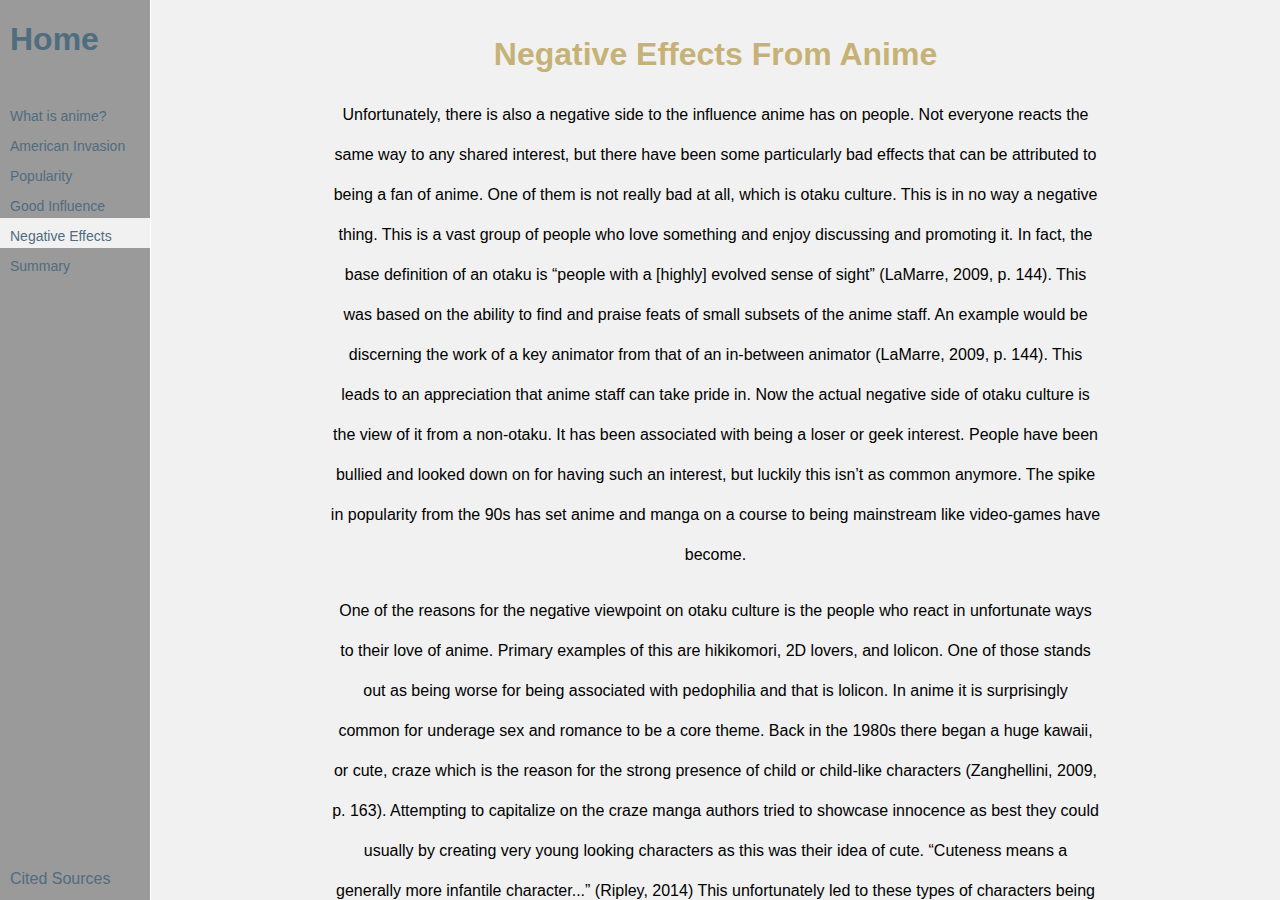
==== badinfluence.html @ 36874d9b "created content pages and added content" ====
<html>
<head>
	<meta http-equiv="Content-Type" content="text/html; charset=UTF-8">
	<script src='./layout.js'></script>
	<link href='./layout.css' rel='stylesheet'>
	<link href='./index.css' rel='stylesheet'>
</head>
<body>
	<div id='guide-bar'>
		<h1 id='home-link'><a href='./index.html'>Home</a></h1>
		<br>
		<ul id='navigation'>
			<li><a href='./definition.html'>What is anime?</a></li>
			<li><a href='./invadingamerica.html'>American Invasion</a></li>
			<li><a href='./popularity.html'>Popularity</a></li>
			<li><a href='./goodinfluence.html'>Good Influence</a></li>
			<li class='active'><a href='./badinfluence.html'>Negative Effects</a></li>
			<li><a href='./summary.html'>Summary</a></li>
		</ul>
		<a id='sources-link' href='./sources.html'>Cited Sources</a>
	</div>
	<div id='main'>
		<h1 id='title'>Negative Effects From Anime</h1>
		<p class='content-block'>
Unfortunately, there is also a negative side to the influence anime has on people.
Not everyone reacts the same way to any shared interest, but there have been some
particularly bad effects that can be attributed to being a fan of anime. One of them
is not really bad at all, which is otaku culture. This is in no way a negative thing.
This is a vast group of people who love something and enjoy discussing and promoting it.
In fact, the base definition of an otaku is “people with a [highly] evolved sense of sight” (LaMarre, 2009, p. 144).
This was based on the ability to find and praise feats of small subsets of the anime staff.
An example would be discerning the work of a key animator from that of an in-between animator (LaMarre, 2009, p. 144).
This leads to an appreciation that anime staff can take pride in. Now the actual negative side
of otaku culture is the view of it from a non-otaku. It has been associated with being a loser or
geek interest. People have been bullied and looked down on for having such an interest, but luckily
this isn’t as common anymore. The spike in popularity from the 90s has set anime and manga
on a course to being mainstream like video-games have become.
		</p>
		<p class="content-block">
One of the reasons for the negative viewpoint on otaku culture is the people who react in
unfortunate ways to their love of anime. Primary examples of this are hikikomori, 2D lovers,
and lolicon. One of those stands out as being worse for being associated with pedophilia and
that is lolicon. In anime it is surprisingly common for underage sex and romance to be a core
theme. Back in the 1980s there began a huge kawaii, or cute, craze which is the reason for the
strong presence of child or child-like characters (Zanghellini, 2009, p. 163). Attempting to
capitalize on the craze manga authors tried to showcase innocence as best they could usually
by creating very young looking characters as this was their idea of cute.  “Cuteness means a
generally more infantile character...” (Ripley, 2014) This unfortunately led to these types
of characters being portrayed in erotic manga and anime. This trope is still common in today’s
anime and it has grown even more strongly represented. This has led to an unfortunate
association for otaku culture.
		</p>
		<p class="content-block">
Other examples of negative influence are the development of hikikomori and 2D Love. These
are often one in the same, but not always. There are people who view the characters of an
anime as actual friends or romantic interests and are actually able to derive all of their
social needs from anime. While this is not particularly harmful to any other people, it does
leave them with lessened relationships with their family and friends. The worse one is a
hikikomori. These are people who do not leave their home or do so very little. They avoid
interacting with other people and seek an indoor isolation. This lifestyle is able to be
maintained due to the prevalence of online occupations and food delivery. They are often
associated with anime, not just because they watch it, but because they need it for any
hope of social interaction. They are more often associated with online gaming though.
The good part is that most hikikomori are young people who are supported by their parents.
“...the average age for their withdrawal was 15” (Kremer, p. 2013). When that support is
cut off they are forced to venture out in order to sustain themselves.
		</p>
	</div>
</body>
</html>
---- layout.css ----
body {
	margin: 0;
	padding: 0;
	font-family: Helvetica;
}
#guide-bar {
	left: 0;
	position: absolute;
	width: 150px;
	top: 0;
	bottom: 0;
	background-color: #9A9A9A;
}
#home-link {
	padding-left: 10px;
	font-style: none;
	text-decoration: none;
}
a {
	color: #506C7F;
	font-style: none;
	text-decoration: none;
}
#navigation {
	font-size: 14;
	padding: 0;
	margin: 0;
}
#navigation li {
	height: 30px;
	width: 100%;
	display: block;
	cursor: pointer;
}
#navigation li a {
	height: 100%;
	width: 100%;
	display: block;
	padding-left: 10px;
	padding-top: 10px;
}
#navigation li:hover, .active {
	background-color: #F1F1F1;
}
#sources-link {
	position: absolute;
	bottom: 10px;
	left: 0;
	right: 0;
	padding-left: 10px;
	display:block;
	height: 20px;
}
#main {
	position: absolute;
	right: 0;
	left: 151px;
	top: 0;
	bottom: 0;
	overflow-y: auto;
	padding: 15px;
	background-color: #F1F1F1;
}
ul {
	list-style: none;
}
#title {
	text-align: center;
	color: #C6B277;
}
.secondary-title {
	color: gray;
	text-align: center;
}
.content-block {
	padding-right: 15%;
	padding-left: 15%;
	text-align: center;
	line-height: 40px;
}
ul.content-block {
	padding-right: 5%;
	padding-left: 5%;
	text-align: left;
	line-height: 20px;
}
ul.content-block li {
	padding-bottom: 20px;
	margin-top: 20px;
	border-bottom: 1px black solid;
}
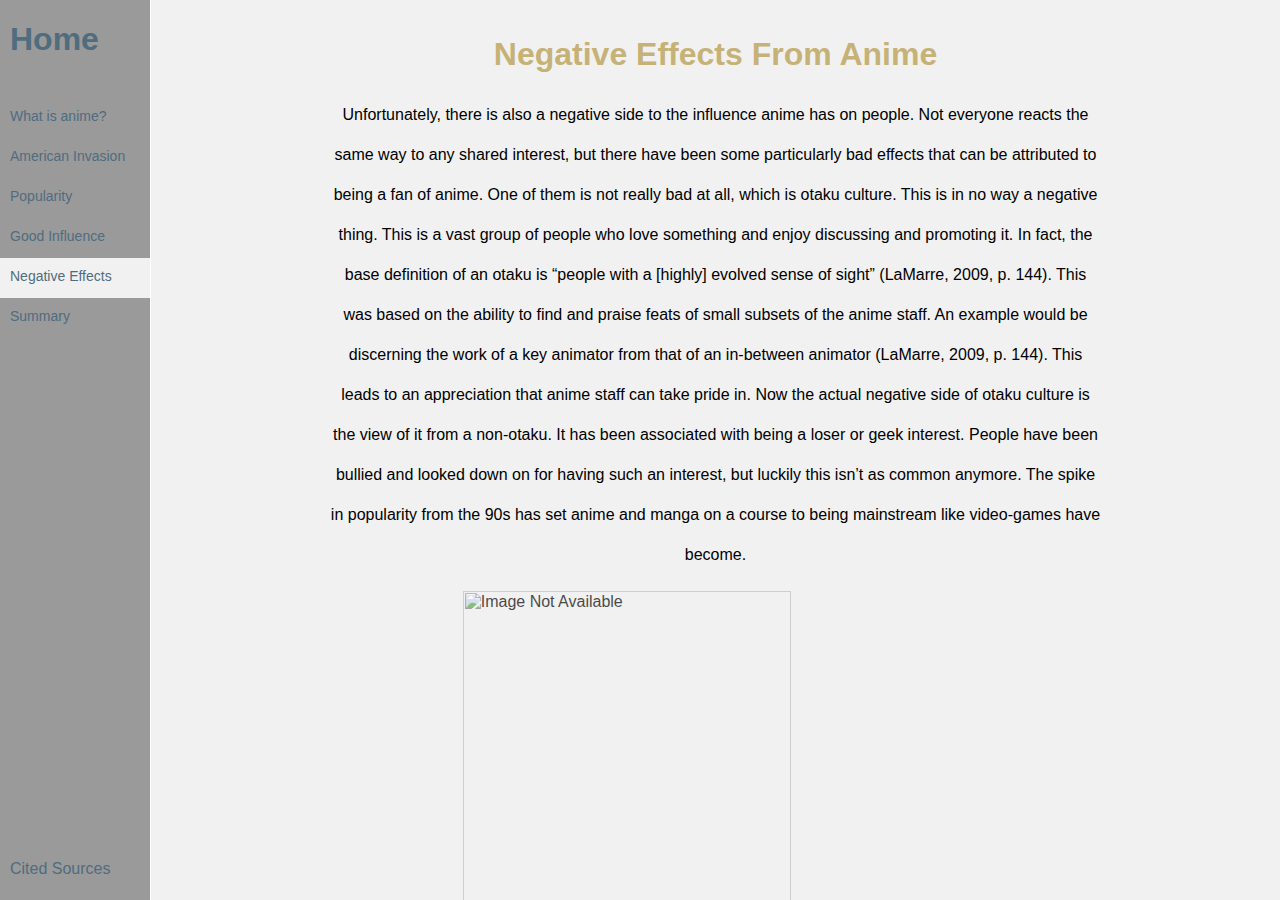
==== commit 5c1c2bd1: "added images and redid some style" ====
--- a/badinfluence.html
+++ b/badinfluence.html
@@ -2,8 +2,8 @@
 <head>
 	<meta http-equiv="Content-Type" content="text/html; charset=UTF-8">
 	<script src='./layout.js'></script>
-	<link href='./layout.css' rel='stylesheet'>
-	<link href='./index.css' rel='stylesheet'>
+	<link href='./css/layout.css' rel='stylesheet'>
+	<link href='./css/badinfluence.css' rel='stylesheet'>
 </head>
 <body>
 	<div id='guide-bar'>
@@ -36,6 +36,7 @@
 this isn’t as common anymore. The spike in popularity from the 90s has set anime and manga
 on a course to being mainstream like video-games have become.
 		</p>
+		<img src="https://thalskarth.com/wp-content/uploads/2013/05/anime-otaku-life-750x410.jpg" alt="Image Not Available" class="main-img">
 		<p class="content-block">
 One of the reasons for the negative viewpoint on otaku culture is the people who react in
 unfortunate ways to their love of anime. Primary examples of this are hikikomori, 2D lovers,
@@ -50,6 +51,7 @@
 anime and it has grown even more strongly represented. This has led to an unfortunate
 association for otaku culture.
 		</p>
+		<img src="http://static2.fjcdn.com/comments/Yeah+that+s+when+moe+anime+is+really+good+when+the+_aaf55084411078e67d21f5aac76fa487.jpg" alt="Image Not Available" class="main-img tall">
 		<p class="content-block">
 Other examples of negative influence are the development of hikikomori and 2D Love. These
 are often one in the same, but not always. There are people who view the characters of an
@@ -65,6 +67,7 @@
 “...the average age for their withdrawal was 15” (Kremer, p. 2013). When that support is
 cut off they are forced to venture out in order to sustain themselves.
 		</p>
+		<img src="http://images2.fanpop.com/images/photos/5200000/Welcome-to-the-NHK-welcome-to-nhk-5276043-704-396.jpg" alt="Image Not Available" class="main-img">
 	</div>
 </body>
 </html>
--- a/css/layout.css
+++ b/css/layout.css
@@ -0,0 +1,88 @@
+body {
+	margin: 0;
+	padding: 0;
+	font-family: Helvetica;
+}
+ul {
+	list-style: none;
+}
+img {
+    opacity: 0.7;
+}
+
+#guide-bar {
+	left: 0;
+	position: absolute;
+	width: 150px;
+	top: 0;
+	bottom: 0;
+	background-color: #9A9A9A;
+}
+#home-link {
+	padding-left: 10px;
+	font-style: none;
+	text-decoration: none;
+}
+a {
+	color: #506C7F;
+	font-style: none;
+	text-decoration: none;
+	outline: none;
+}
+#navigation {
+	font-size: 14;
+	padding: 0;
+	margin: 0;
+}
+#navigation li {
+	height: 40px;
+	width: 100%;
+	display: block;
+	cursor: pointer;
+}
+#navigation li a {
+	height: 100%;
+	width: 100%;
+	display: block;
+	padding-left: 10px;
+	padding-top: 10px;
+}
+#navigation li:hover, #sources-link:hover, .active {
+	background-color: #F1F1F1;
+}
+#sources-link {
+	position: absolute;
+	bottom: 10px;
+	left: 0;
+	right: 0;
+	padding-left: 10px;
+	padding-top: 10px;
+	display:block;
+	height: 30px;
+}
+
+
+#main {
+	position: absolute;
+	right: 0;
+	left: 151px;
+	top: 0;
+	bottom: 0;
+	overflow-y: auto;
+	padding: 15px;
+	background-color: #F1F1F1;
+}
+#title {
+	text-align: center;
+	color: #C6B277;
+}
+.secondary-title {
+	color: gray;
+	text-align: center;
+}
+.content-block {
+	padding-right: 15%;
+	padding-left: 15%;
+	text-align: center;
+	line-height: 40px;
+}
--- a/css/badinfluence.css
+++ b/css/badinfluence.css
@@ -0,0 +1,7 @@
+img.main-img {
+    height: 328px;
+    margin-left: 27%;
+}
+img.main-img.tall {
+    margin-left: 33%;
+}
